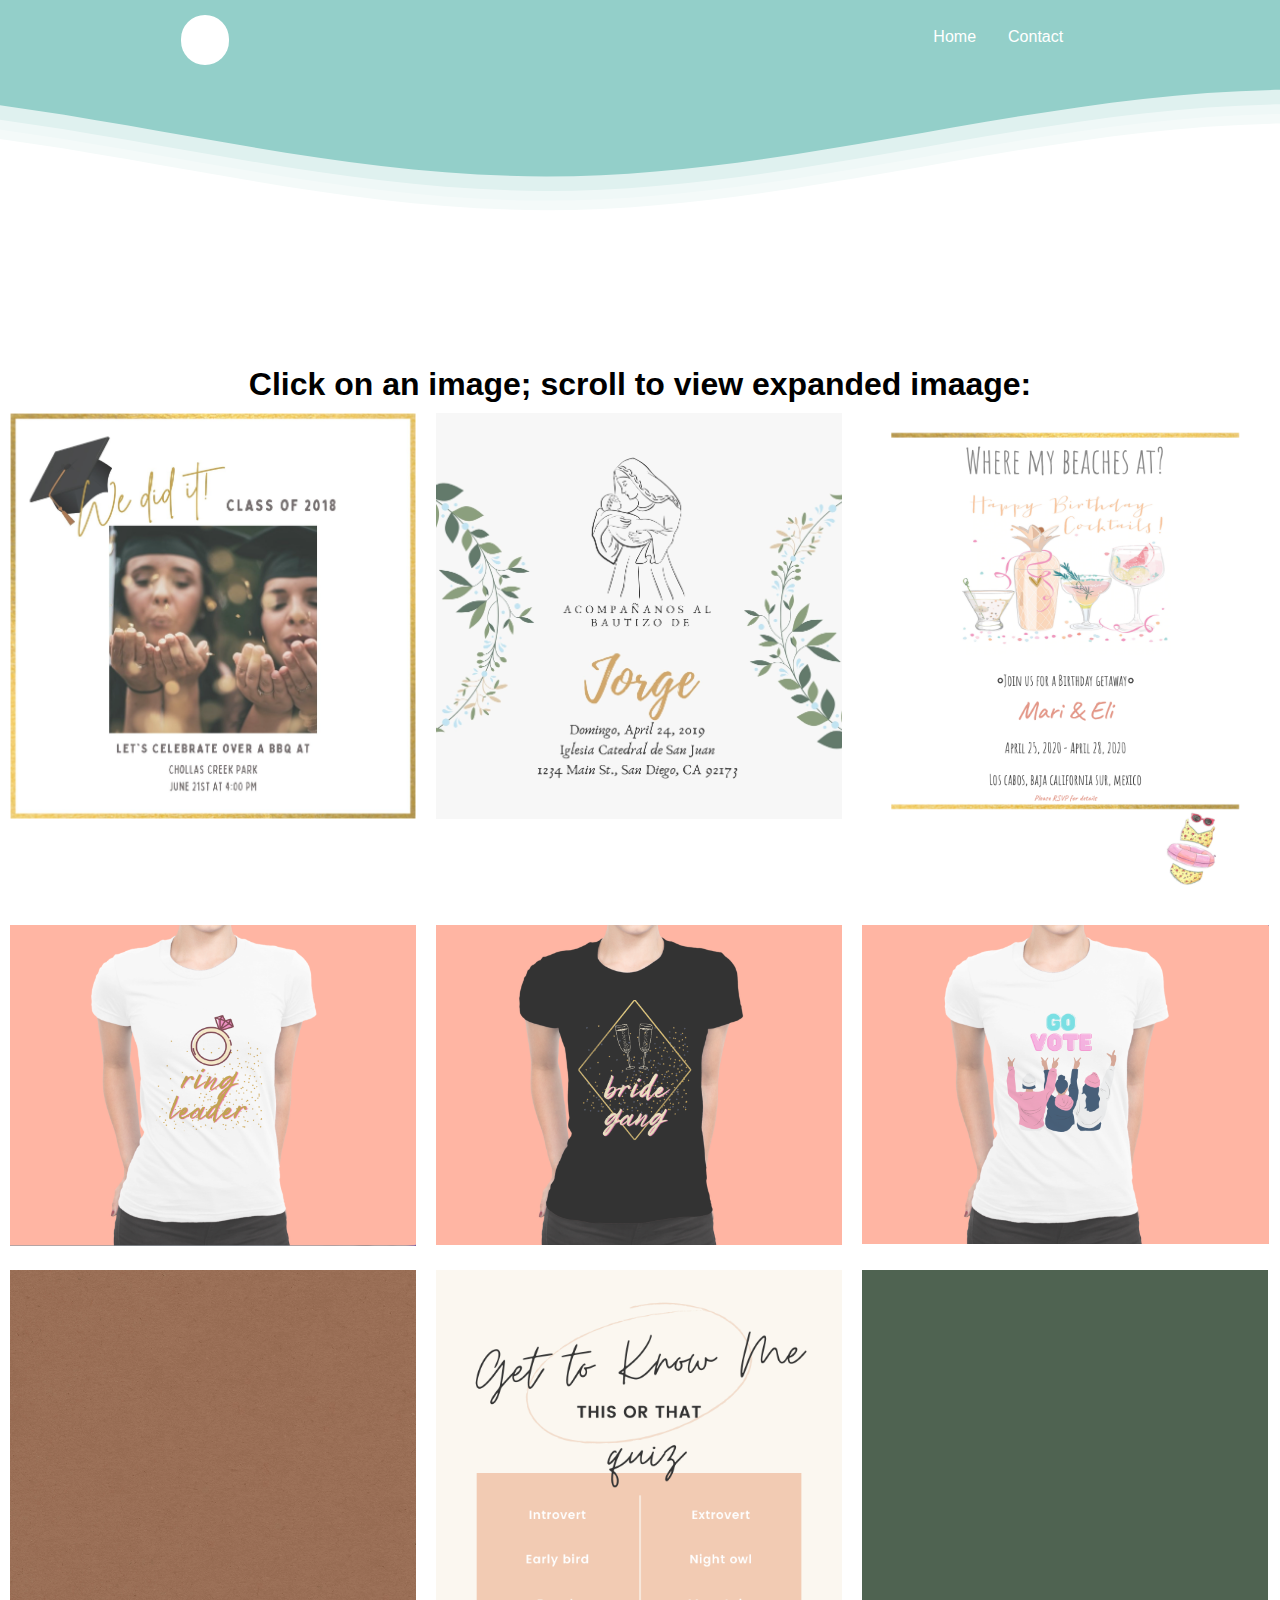
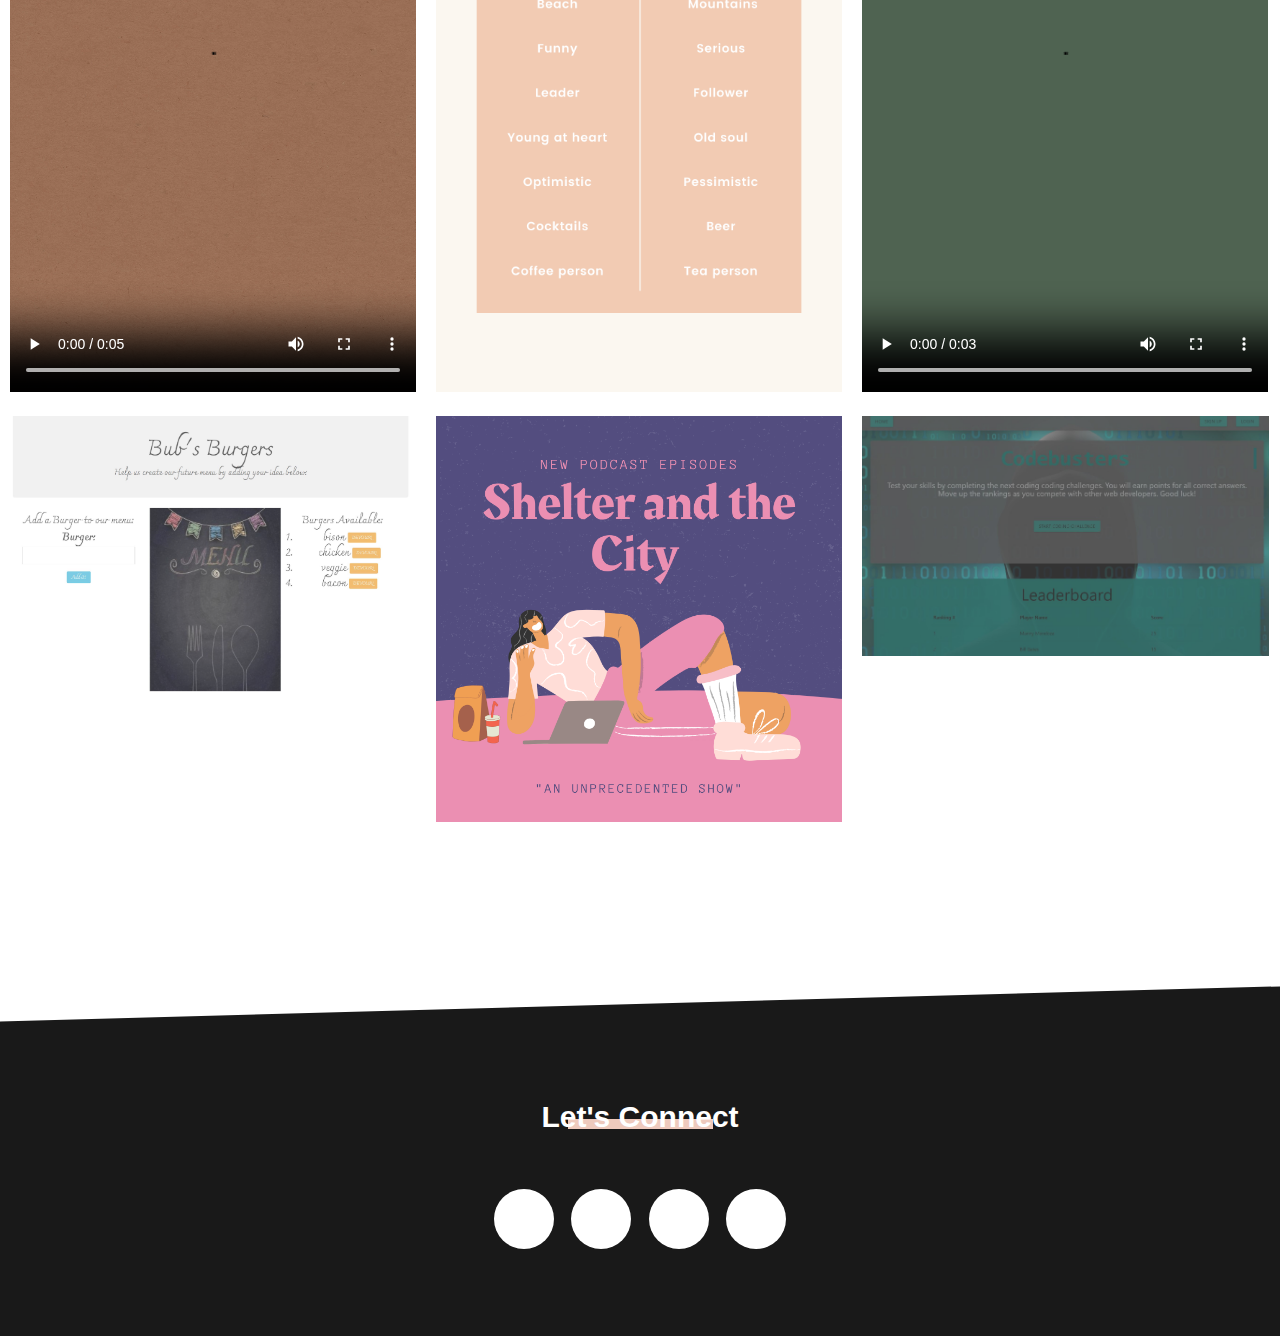
==== projects.html @ f7c77315 "first commit" ====
<!DOCTYPE html>
<html>
<head>
    <meta charset="utf-8" />
    <meta http-equiv="X-UA-Compatible" content="IE=edge">
    <title>Maribel Arzola</title>
    <link rel="shortcut icon" type="image/png" href="./assests/images/favicon.png">
    <meta name="viewport" content="width=device-width, initial-scale=1.0">
    <link rel="preconnect" href="https://fonts.gstatic.com">
    <link href="https://fonts.googleapis.com/css2?family=Bad+Script&display=swap" rel="stylesheet">
    <link rel="stylesheet" href="https://use.fontawesome.com/releases/v5.3.1/css/all.css" integrity="sha384-mzrmE5qonljUremFsqc01SB46JvROS7bZs3IO2EmfFsd15uHvIt+Y8vEf7N7fWAU" crossorigin="anonymous">
    <!-- <link rel="stylesheet" href="https://maxcdn.bootstrapcdn.com/bootstrap/3.4.0/css/bootstrap.min.css"> -->
    <link rel="stylesheet" type="text/css" href="assests/style.css">

</head>

<body>
  <header id="header" class="menu-container">

    <!--   Logo -->
    <div class="logo-box">
      <h1 id="logo-text"><i style='font-size:24px' class='fas'>&#xf57d;</i></h1>
    </div>
    <!--   Logo -->
  
    <!--   navbar -->
    <nav id="navbar">
      <input class="menu-btn" type="checkbox" id="menu-btn" />
      <label class="menu-icon" for="menu-btn"><span class="nav-icon"></span></label>
      <ul class="menu">
        <!-- <li><a href="#about" class="nav-link">About</a></li> -->
        <li><a href="index.html" class="nav-link">Home</a></li>
        <li><a href="#contact" class="nav-link">Contact</a></li>
      </ul>
    </nav>
    <!--   navbar -->
  </header>
  <!-- header ends -->
  
  <!-- <main id="welcome-section" class="container">
    <section class="hero container">
      <h1 class="hero-title-primary">Welcome</h1>
      <p class="hero-title-sub">I am a Web Designer & Developer "Lorem ipsum dolor sit amet, consectetur adipiscing elit, sed do eiusmod including Spanish content"</p>
    </section>
    
    <div class="hero-image container">
      <figure>
        
      </figure>
    </div>
  
  </main> -->  <!--Waves Container-->
  <!-- CSS Waves from goodkatz (https://codepen.io/goodkatz/pen/LYPGxQz) -->
  <div>
      <svg class="waves" xmlns="http://www.w3.org/2000/svg" xmlns:xlink="http://www.w3.org/1999/xlink" viewBox="0 24 150 28" preserveAspectRatio="none" shape-rendering="auto">
    <defs>
    <path id="gentle-wave" d="M-160 44c30 0 58-18 88-18s 58 18 88 18 58-18 88-18 58 18 88 18 v44h-352z" />
    </defs>
    <g class="parallax">
    <use xlink:href="#gentle-wave" x="48" y="0" fill="rgba(255,255,255,0.7" />
    <use xlink:href="#gentle-wave" x="48" y="3" fill="rgba(255,255,255,0.5)" />
    <use xlink:href="#gentle-wave" x="48" y="5" fill="rgba(255,255,255,0.3)" />
    <use xlink:href="#gentle-wave" x="48" y="7" fill="#fff" />
    </g>
    </svg>
    </div>
  
    <!--Waves end-->
  
  <section id="projects">
  
      <style>
    
          /* The grid: Four equal columns that floats next to each other */
          .column {
            float: left;
            width: 33.3%;
            padding: 10px;
          }
          
          /* Style the images inside the grid */
          .column img {
            opacity: 0.8; 
            cursor: pointer; 
          }
          
          .column img:hover {
            opacity: 1;
          }
          
          /* Clear floats after the columns */
          .row:after {
            content: "";
            display: table;
            clear: both;
          }
          
          /* The expanding image container */
          .contain {
            position: relative;
            display: none;
          }
          
          /* Expanding image text */
          #imgtext {
            position: absolute;
            bottom: 15px;
            left: 15px;
            color: white;
            font-size: 20px;
          }
          
          /* Closable button inside the expanded image */
          .closebtn {
            position: absolute;
            top: 10px;
            right: 15px;
            color: white;
            font-size: 35px;
            cursor: pointer;
          }
          </style>
          </head>
          <body>
          
                  <header id="header" class="menu-container">
                        
                          <!--   navbar -->
                          <nav id="navbar">
                            <input class="menu-btn" type="checkbox" id="menu-btn" />
                            <label class="menu-icon" for="menu-btn"><span class="nav-icon"></span></label>
                            <ul class="menu">
                              <!-- <li><a href="#about" class="nav-link">About</a></li> -->
                              <li><a href="index.html" class="nav-link">Home</a></li>
                              <li><a href="#contact" class="nav-link">Contact</a></li>
                            </ul>
                          </nav>
                          <!--   navbar -->
                        </header>
                        <!-- header ends -->
          
          <div style="text-align:center">
            <h1>Click on an image; scroll to view expanded imaage:</h1>
          </div>
          
          <!-- The three columns -->
          <div class="row">
            <div class="column">
              <img src="assests/images/grad.jpg" alt="Grad" style="width:100%" onclick="myFunction(this);">
            </div>
            <div class="column">
              <img src="assests/images/bautizo.jpg" alt="Baptism" style="width:100%" onclick="myFunction(this);">
            </div>
            <div class="column">
              <img src="assests/images/birthday.png" alt="Beach" style="width:100%" onclick="myFunction(this);">
            </div>
          </div>
          
          <!-- The three columns -->
          <div class="row">
            <div class="column">
              <img src="assests/images/bride.png" alt="Shirt" style="width:100%" onclick="myFunction(this);">
            </div>
            <div class="column">
              <img src="assests/images/bridesmaids.png" alt="Shirt" style="width:100%" onclick="myFunction(this);">
            </div>
            <div class="column">
              <img src="assests/images/vote.jpg" alt="Shirt" style="width:100%" onclick="myFunction(this);">
            </div>
          </div>
          
          <!-- The three columns -->
          <div class="row">
                  <div class="column">
                    <video controls alt="" style="width:100%" onclick="myFunction(this);" >
                          <source src="assests/images/salestory.mp4"
                                  type="video/mp4" style="width:100%">
                      </video>
                  </div>
                  <div class="column">
                    <img src="assests/images/quizme.png" alt="Quiz" style="width:100%" onclick="myFunction(this);">
                  </div>
                  <div class="column">
                          <video controls alt="" style="width:100%" onclick="myFunction(this);" >
                                <source src="assests/images/coffee.mp4"
                                        type="video/mp4" style="width:100%">
                            </video>
                        </div>
                </div>
          
          <!-- The three columns -->
          
          <div class="row">
            <div class="column">
              <img src="assests/images/burgers.JPG" alt="" style="width:100%" onclick="myFunction(this);">
            </div>
            <div class="column">
              <img src="assests/images/podcover.png" alt="" style="width:100%" onclick="myFunction(this);">
            </div>
            <div class="column">
              <img src="assests/images/p_codebusters.JPG" alt="" style="width:100%" onclick="myFunction(this);">
            </div>
          </div>
          
          <div class="contain">
            <span onclick="this.parentElement.style.display='none'" class="closebtn">&times;</span>
            <img id="expandedImg" style="width:100%">
            <div id="imgtext"></div>
          </div>
          
          <script>
          function myFunction(imgs) {
            var expandImg = document.getElementById("expandedImg");
            var imgText = document.getElementById("imgtext");
            expandImg.src = imgs.src;
            imgText.innerHTML = imgs.alt;
            expandImg.parentElement.style.display = "block";
          }
          </script>
          
    
  </section>
  

  <div class="footer-wrapper">
    <section class="contact-container">
      <h2 id="contact" class="contact-title">Let's Connect</h2>
      <div class="social-container">
        <ul class="social-icons">
          
              <li><a href="https://www.instagram.com/mrblrzl/?hl=en" target="_blank"><i class="fab fa-instagram"> </i></a></li>
              <li><a href="https://www.pinterest.com/mm1_marzola" target="_blank"><i class="fab fa-pinterest"> </i></a></li>
              <li><a href="https://github.com/mrblrzl" target="_blank"><i class="fab fa-github-square"></i></a></li>
              <li><a href="mailto:m.s.arzola@gmail.com"><i class="far fa-envelope" target="_blank"></i></a></li>
           
        </ul>
    </div>
    </section>
    </div>

  </section>
  </div>

 
</body>
</html>
---- assests/style.css ----
* {
  padding: 0;
  margin: 0;
  box-sizing: border-box;
}

body, html {
font-family: "Poppins", sans-serif;
background: #93cfc9;
background-size: contain;
background-repeat: no-repeat;
}

.container {
  max-width: 100vw;
  margin: 0 auto;
}

#header {
  background: black;
  box-shadow: 1px 1px 4px 0 rgba(0,0,0,.1);
  position: fixed;
  top: 0;
  left: 0;
  right: 0;
  z-index: 3;
}

#logo-text {
  margin: 15px 0px 15px 20px;
  font-family: "Poppins";
  font-weight: 700;
  font-size: 31px;
  color: blue;
  float: left;
  height: 50px;
}

nav ul {
  overflow: hidden;
  clear: both;
  margin: 0;
  padding: 0;
  max-height: 0;
  transition: max-height .2s ease-out;
}

nav ul li {
  list-style: none;
}

nav ul li a {
  display: block;
  font-size: 1.15;
  text-decoration: none;
  color: black;
  padding: 10px;
}

/* menu icon */

.menu {
  margin-left: 15px;
}

#header .menu-icon {
  cursor: pointer;
  padding: 24px 20px;
  user-select: none;
  float: right;
}

#header .menu-icon .nav-icon {
  background: blue;
  display: block;
  height: 3px;
  position: relative;
  top: 10px;
  transition: background .2s ease-out;
  width: 30px;
}

#header .menu-icon .nav-icon:before,
#header .menu-icon .nav-icon:after {
  background: blue;
  content: '';
  display: block;
  height: 100%;
  position: absolute;
  transition: all .2s ease-out;
  width: 100%;
}

#header .menu-icon .nav-icon:before {
  top: 6px;
}

#header .menu-icon .nav-icon:after {
  top: -6px;
}

/* menu btn */

#header .menu-btn {
  display: none;
}

#header .menu-btn:checked ~ .menu {
  max-height: 240px;
}

#header .menu-btn:checked ~ .menu-icon .nav-icon {
  background: transparent;
}

#header .menu-btn:checked ~ .menu-icon .nav-icon:before {
  transform: rotate(-45deg);
  top:0;
}

#header .menu-btn:checked ~ .menu-icon .nav-icon:after {
  transform: rotate(45deg);
  top:0;
}

main {
  display: flex;
  flex-flow: column-reverse;
  color: black;
  width: 100%;
  margin: 0;
  padding-top: 60px;
}

.hero {
  text-align: center;
  margin-top: 50px;
}

.hero-title-primary {
  font-family: "Poppins", sans-serif;
  font-weight: 700;
  font-size: 10vmin;
  line-height: 58px;
  border-bottom: 10px solid white;
}

.hero-title-sub {
  margin: 0.3em 0 4em 0;
  font-family: "Poppins", sans-serif;
  font-weight: 500;
  font-size: 4.6vmin;
}

figure {
  text-align: center;
}

figure svg {
  margin: 3em auto 0;
  width: 70vw;
}

.waves {
  position: relative;
  width: 100%;
  height: 15vh;
  margin-bottom: -7px; /*Fix for safari gap*/
  min-height: 100px;
  max-height: 150px;
}

/* Animation */

.parallax > use {
  animation: move-forever 25s cubic-bezier(0.55, 0.5, 0.45, 0.5) infinite;
}
.parallax > use:nth-child(1) {
  animation-delay: -2s;
  animation-duration: 7s;
}
.parallax > use:nth-child(2) {
  animation-delay: -3s;
  animation-duration: 10s;
}
.parallax > use:nth-child(3) {
  animation-delay: -4s;
  animation-duration: 13s;
}
.parallax > use:nth-child(4) {
  animation-delay: -5s;
  animation-duration: 20s;
}
@keyframes move-forever {
  0% {
    transform: translate3d(-90px, 0, 0);
  }
  100% {
    transform: translate3d(85px, 0, 0);
  }
}

/* Animation End */

#projects {
  display: flex;
  flex-direction: column;
  padding-top: 100px;
  background: white;
  padding-bottom: 150px;
  height: 50%;
  widows: 50%;
}

.projects-title {
  font-size: 35px;
  text-transform: uppercase;
  margin-bottom: 40px;
  text-align: center;
}

.projects-title::after {
    background-color: #eecabd; 
    content: '';
    display: block;
    height: 10px;
    margin: -10px auto auto auto;
    width: 105px;
}

.project-container {
  display: flex;
  flex-direction: row;
  flex-wrap: wrap;
  justify-content: space-evenly;
}

.item {
  width: 310px;
  height: 386px;
  display: flex;
  justify-content: center;
  align-items: center;
  overflow: hidden;
  box-shadow: 2px 5px 25px rgba(0, 0, 0, .15);
  border-radius: 20px;
  margin-left: 5px;
  margin-bottom: 50px;
  position: relative;
}

.project1 {
  background: linear-gradient(90deg, #e9b664 25%, #eecabd 94%);
  background-size: cover;
}

.project2 {
  background: linear-gradient(0deg, #c38784 20%,#f7b19d 94%);
  background-size: cover;
}

.project3 {
  background: linear-gradient(0deg, rgba(34,193,195,0.95) 0%, #8dabbf 100%);
  background-size: cover;
}

.project4 {
  background: linear-gradient(0deg, #5c9190 0%, #5c9190 100%);
  background-size: cover;
}

/* items animation */

.transition {
  -webkit-transition: all 0.5s ease;
  -moz-transition: all 0.5s ease;
  -o-transition: all 0.5s ease;
  transition: all 0.5s ease;
}

.project-container a:hover .item,
.project-container a:focus .item {
  -webkit-transform: scale(1.10);
  transform: scale(1.10);
}
.project-container h4,
.project-container p,
.project-container span {
  -webkit-transition: all 0.5s ease;
  -moz-transition: all 0.5s ease;
  -o-transition: all 0.5s ease;
  transition: all 0.5s ease;
}
.project-container a .item h4 {
  font-family: "Poppins", sans-serif;
  font-weight: 700;
  font-size: 36px;
  color: #fff;
  position: absolute;
  top: 42%;
  left: 0;
  right: 0;
  margin: 0 auto;
  text-align: center;
  -webkit-filter: blur(5px);
  filter: blur(5px);
  opacity: 0;
}

.project-container a .item svg {
  height: 30%;
  opacity: 1;
}

.project-container a .item #Layer_1,
.project-container a .item #Capa_1 {
  height: 20%;
  opacity: 1;
}

.project-container a:hover .item svg,
.project-container a:focus .item svg,
.project-container a:hover .item #Layer_1,
.project-container a:hover .item #Capa_1,
.project-container a:focus .item #Layer_1,
.project-container a:focus .item #Capa_1{
  -webkit-filter: blur(5px);
  filter: blur(5px);
  opacity: 0;
}

.project-container a:hover .item h4,
.project-container a:focus .item h4 {
  -webkit-filter: blur(0px);
  filter: blur(0px);
  opacity: 1;
}
.project-container a .item p {
  font-family: "Poppins", sans-serif;
  font-size: 12px;
  position: absolute;
  color: #fff;
  text-transform: uppercase;
  letter-spacing: 2px;
  position: absolute;
  top: 56%;
  left: 0;
  right: 0;
  margin: 0 auto;
  text-align: center;
  opacity: 0;
}
.project-container a:hover .item p,
.project-container a:focus .item p {
  opacity: 1;
}

/* items animation end */

.footer-wrapper {
  background: white;
}

.contact-container {
  display: flex;
  flex-direction: column;
  align-items: center;
  background: linear-gradient(-225deg, rgba(0,0,0,0.9) 0%, rgba(0,0,0,0.9) 100%), url(https://i.imgur.com/FMsN0rP.jpg);
  background-size: cover;
  background-repeat: no-repeat;
  clip-path: polygon(0 10%, 100% 0, 100% 100%, 0 100%);
  justify-content: center;
  height: 350px;
}

.contact-title {
  margin-top: 40px;
  margin-bottom: 40px;
  color: white;
  font-size: 30px;
  font-weight: 400px;
  height: 40px;
}

.contact-title::after {
    background-color: #eecabd; 
    content: '';
    display: block;
    height: 10px;
    margin: -15px auto auto auto;
    width: 145px;
}

/* ///// Social media icons /// */

/* Social icons inspired by brandondward (https://codepen.io/brandondward/pen/RpyaKL) */

.social-container {
  width: 400px;
  text-align: center;
}

.social-icons {
display: flex;
flex-direction: row;
justify-content: center;
padding: 0;
list-style: none;
}

.social-icons li {
display: inline-block;
margin: 0.45em;
position: relative;
font-size: 1.2em;
}

.social-icons i {
color: #5c9190;
position: absolute;
top: 21px;
left: 21px;
transition: all 265ms ease-out;
}

.social-icons a {
display: inline-block;

}

.social-icons a:before {
display: inline-block;
transform: scale(1);
content: " ";
width: 60px;
height: 60px;
border-radius: 100%;
display: block;
background: white;
transition: all 265ms ease-out;
}

.social-icons a:hover:before {
transform: scale(0);
transition: all 265ms ease-in;
}

.social-icons a:hover i {
transform: scale(2.2);
color: #b721ff;
background: #eecabd;
-webkit-background-clip: text;
-webkit-text-fill-color: transparent;
transition: all 265ms ease-in;
}



/* Social icons end  */

@media screen and (min-width: 820px) {
  .container {
    max-width: 80vw;
  }
  
  .menu-container {
    max-width: 100vw;
  }
  
  header {
    display: flex;
    justify-content: space-around;
    flex-direction: row;
    flex-flow: wrap;
  }
  
  #header {
    background: none;
    box-shadow: none;
    position: unset;
  }
  
  #logo-text {
    margin-left: -120px;
    color: #0c6aff;
    background: rgba(255, 255, 255, 1);
    border-radius: 50px;
    padding: 0 15px 0 15px;
  }
  
  .menu {
  margin-top: 20px;
  }
  
  nav {
    margin-right: -100px;
  }
  
  nav ul {
    margin: 0;
    padding: 0;
    display: flex;
    flex-direction: row;
  }
  
  nav ul li {
    float: left;
    list-style: none;
    padding: 0.5em 1em;
  }
  nav ul li a {
    font-size: 1em;
    text-decoration: none;
    color: white;
    padding: 0;
  }
  
  .nav-link {
    position: relative;
  }
  
  .nav-link::before {
  content: '';
  position: absolute;
  left: 50%;
  bottom: 0;
  width: 100%;
  height: 5px;
  background-color: #eecabd;
  transform-origin: center;
  transform: translate(-50%, 0) scaleX(0);
  transition: transform 0.3s ease-in-out;
}

.nav-link:hover::before {
  transform: translate(-50%, 0) scaleX(1);
}
  
  #header .menu {
    clear: none;
    float: right;
    max-height: none;
  }
  
  #header .menu-icon {
    display: none;
  }
  
  main {
    flex-flow: row;
    padding-top: 50px;
  }
  
  .hero {
    margin-top: 180px;
    text-align: left;
  }
  
  .hero h1 {
    font-size: 4em;
    white-space: nowrap;
    line-height: 55px;
  }
  
  .hero p {
    font-size: 1.7em;
    margin: 0.5em 0 1em 0;
    padding: 0;
  }
  
  figure svg {
    width: 500px;
    margin: 0 auto;
  }
  
  .projects-title {
    text-align: left;
    margin-left: 100px;
  }
  
  .projects-title::after {
    margin-left: 5px;
  }
}

@media (max-width: 768px) {
  .waves {
    height: 40px;
    min-height: 40px;
  }
  h1 {
    font-size: 24px;
  }
}
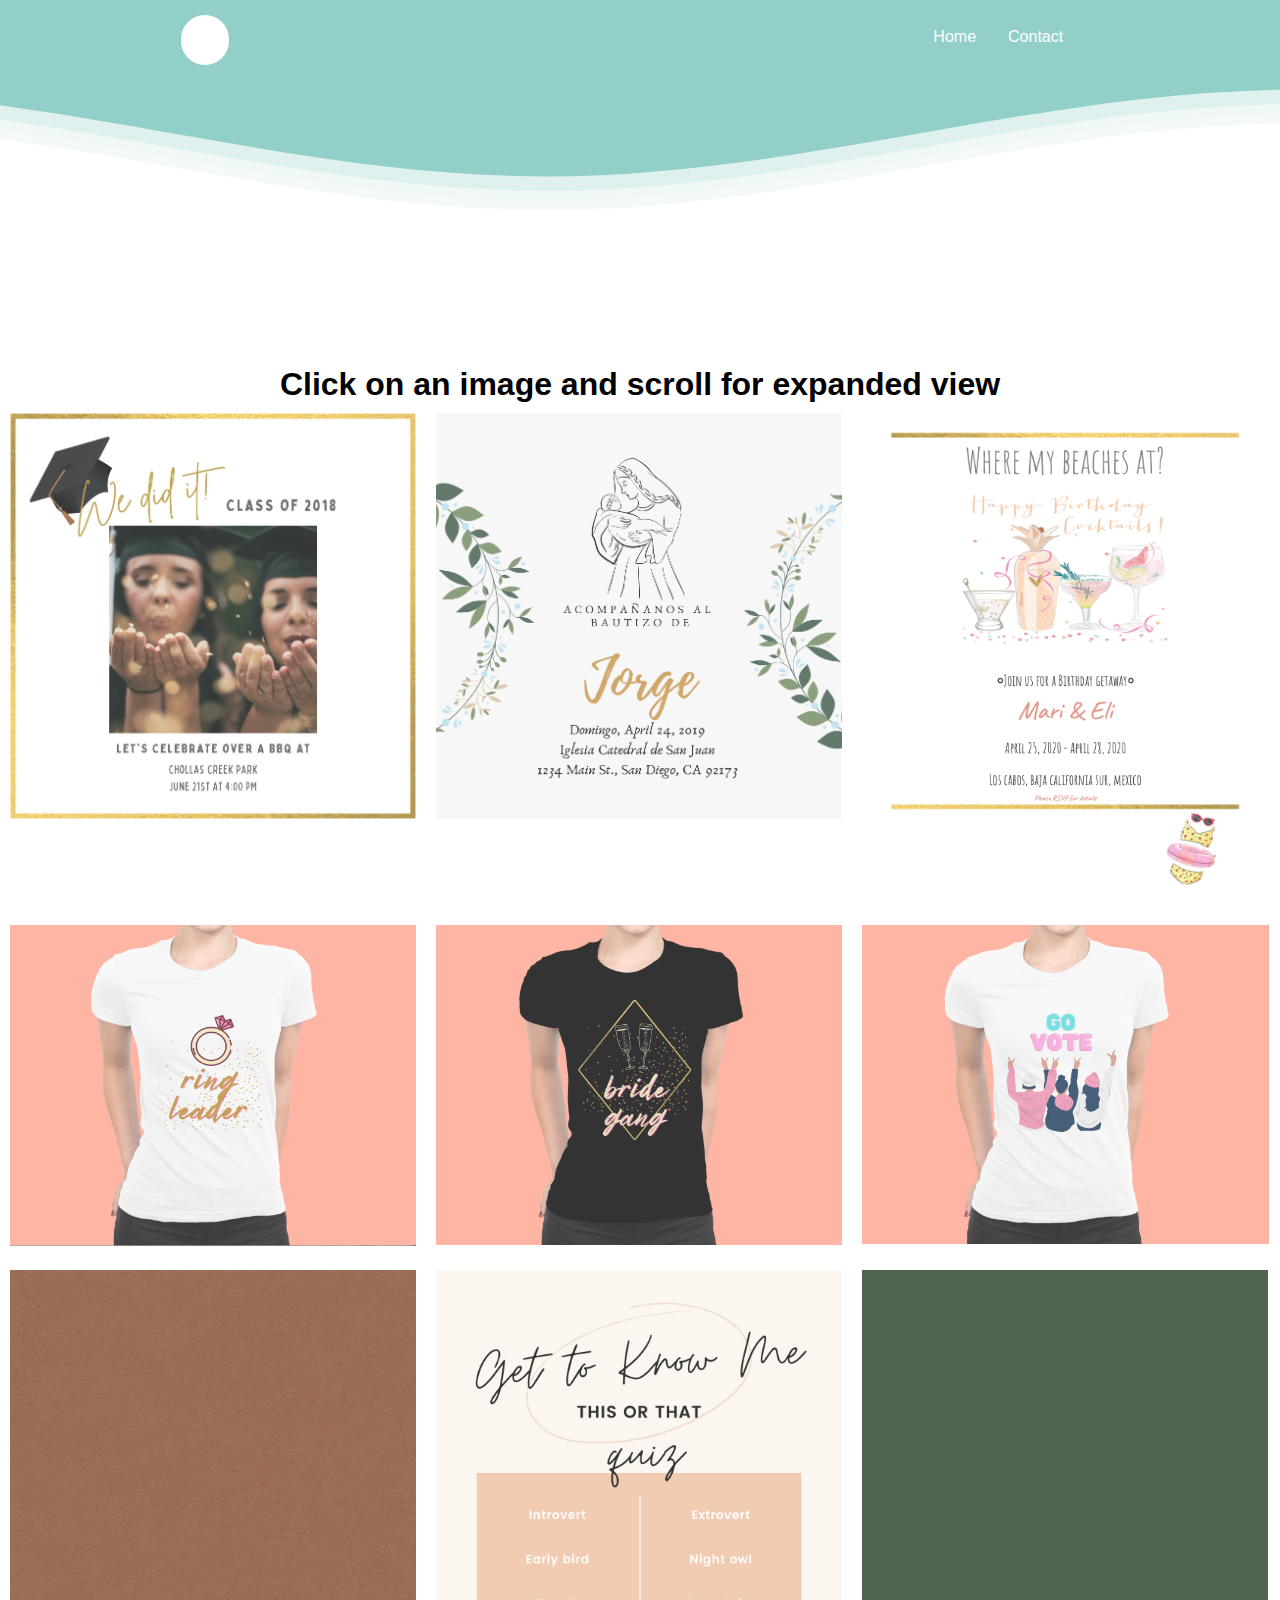
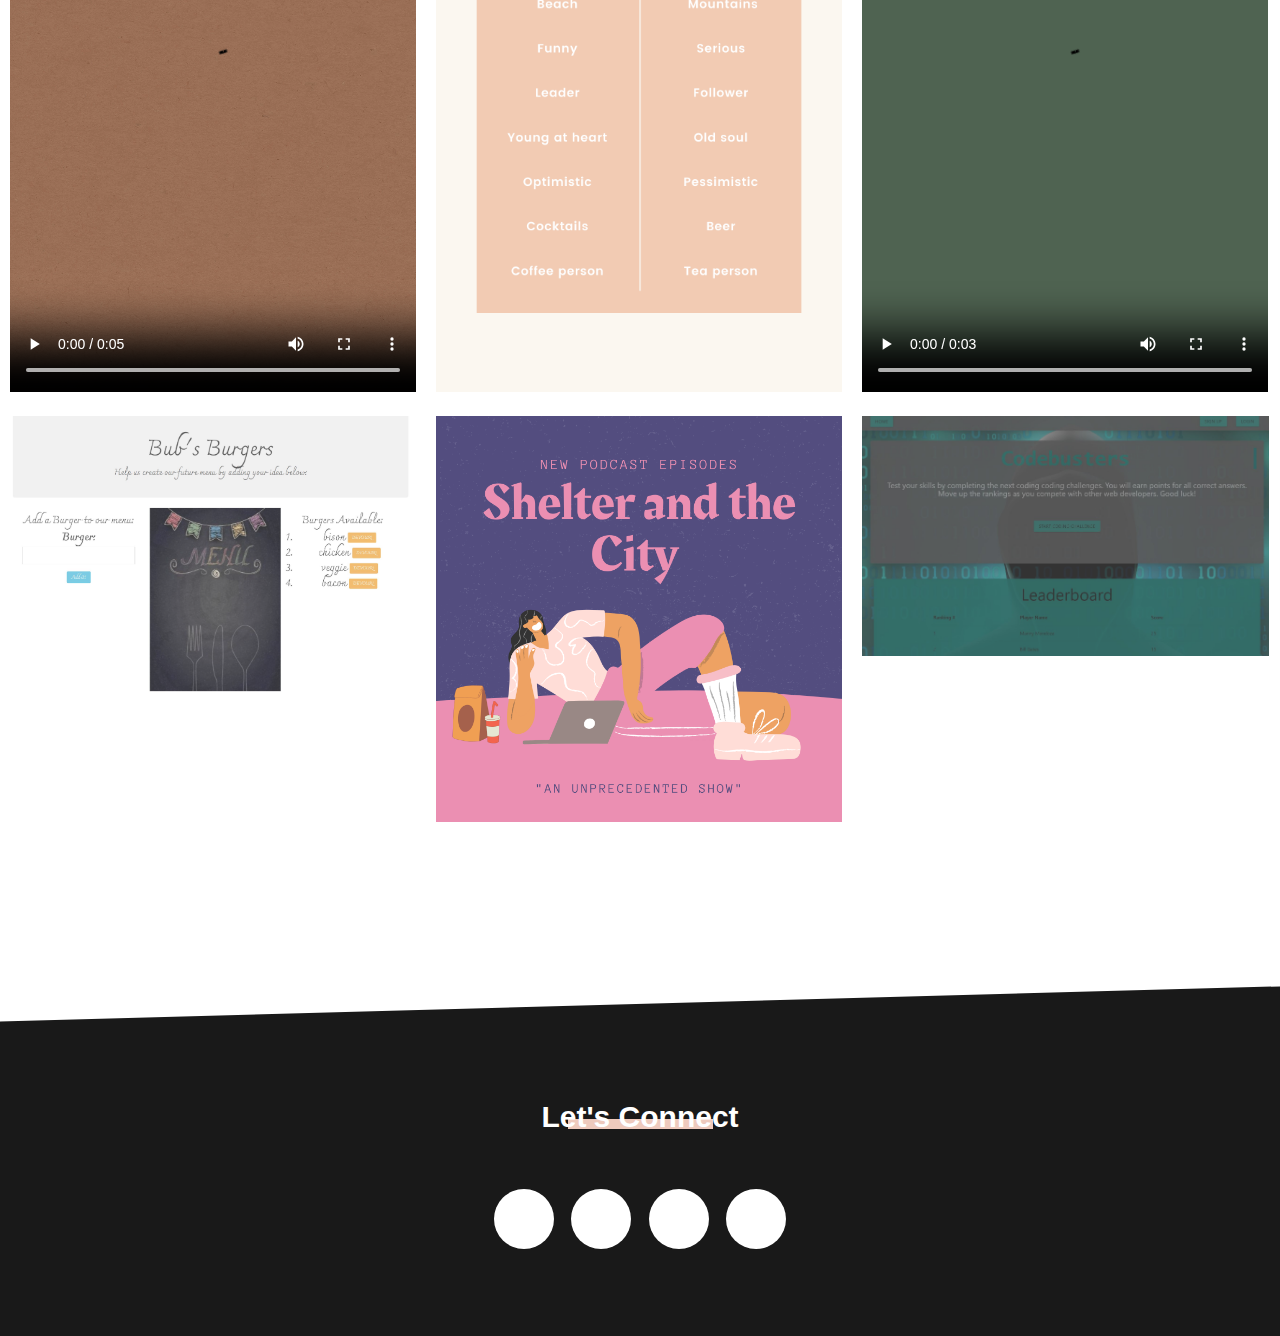
==== commit f0a8333b: "typo fixed" ====
--- a/projects.html
+++ b/projects.html
@@ -140,7 +140,7 @@
                         <!-- header ends -->
           
           <div style="text-align:center">
-            <h1>Click on an image; scroll to view expanded imaage:</h1>
+            <h1>Click on an image and scroll for expanded view</h1>
           </div>
           
           <!-- The three columns -->
--- a/assests/style.css
+++ b/assests/style.css
@@ -53,7 +53,7 @@
   display: block;
   font-size: 1.15;
   text-decoration: none;
-  color: black;
+  color: white;
   padding: 10px;
 }
 
